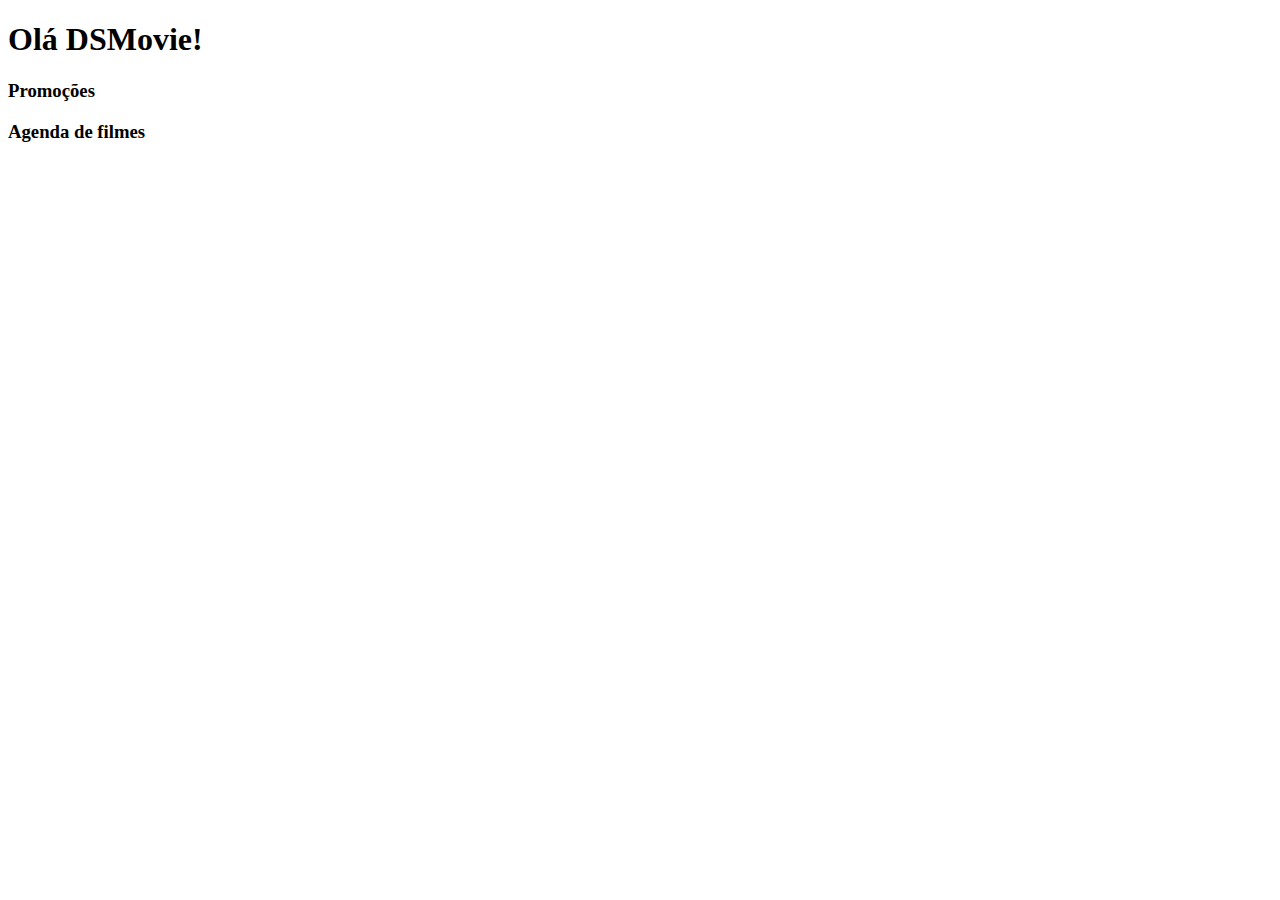
==== index.html @ 3fe5f6c0 "Bootstrap" ====
<!DOCTYPE html>
<html lang="pt-br">
<head>
    <meta charset="UTF-8">
    <meta http-equiv="X-UA-Compatible" content="IE=edge">
    <meta name="viewport" content="width=device-width, initial-scale=1.0">
    <title>DSMovie</title>

    <link href="https://cdn.jsdelivr.net/npm/bootstrap@5.1.3/dist/css/bootstrap.min.css" rel="stylesheet" integrity="sha384-1BmE4kWBq78iYhFldvKuhfTAU6auU8tT94WrHftjDbrCEXSU1oBoqyl2QvZ6jIW3" crossorigin="anonymous">
    

</head>
<body>
    <h1>Olá DSMovie!</h1>
    <h3>Promoções</h3>
    <h3>Agenda de filmes</h3>
</body>
</html>
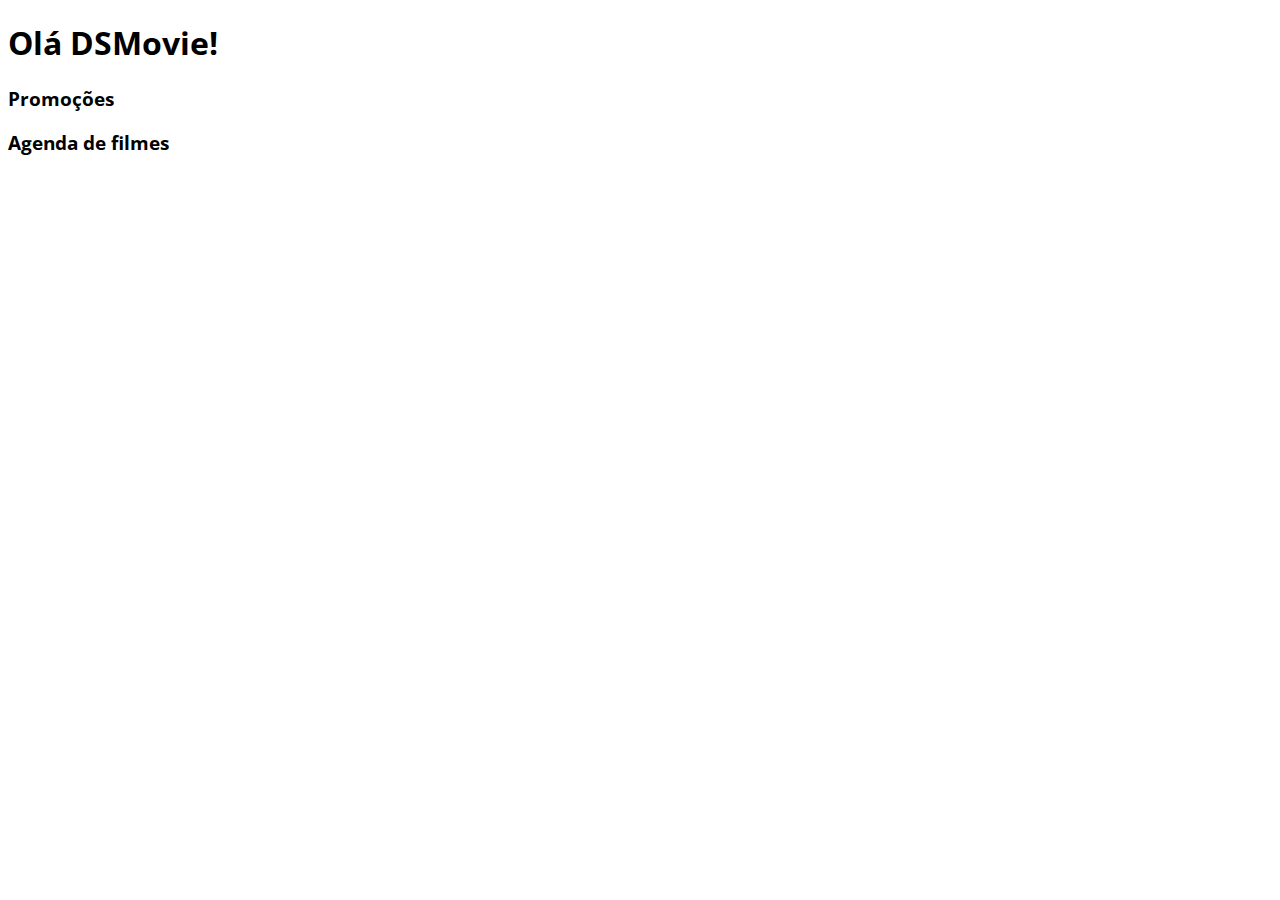
==== commit 9fa005e3: "Google Fonts" ====
--- a/index.html
+++ b/index.html
@@ -8,6 +8,7 @@
 
     <link href="https://cdn.jsdelivr.net/npm/bootstrap@5.1.3/dist/css/bootstrap.min.css" rel="stylesheet" integrity="sha384-1BmE4kWBq78iYhFldvKuhfTAU6auU8tT94WrHftjDbrCEXSU1oBoqyl2QvZ6jIW3" crossorigin="anonymous">
     
+    <link rel="stylesheet" href="css/styles.css">
 
 </head>
 <body>
--- a/css/styles.css
+++ b/css/styles.css
@@ -0,0 +1,5 @@
+@import url('https://fonts.googleapis.com/css2?family=Open+Sans:wght@300;400;700&display=swap');
+
+*{
+    font-family: 'Open Sans', sans-serif;
+}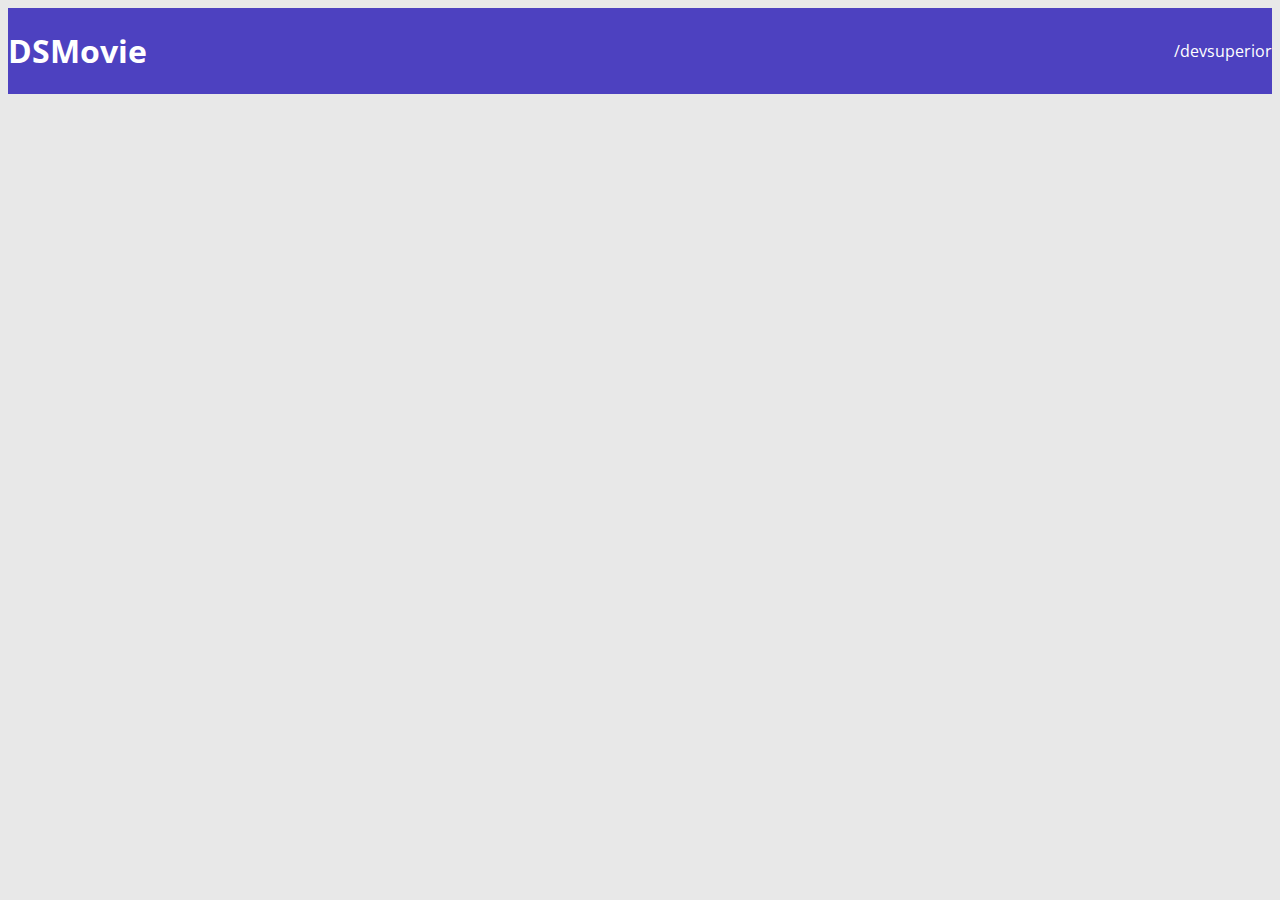
==== commit 01ce24dc: "Barra superior PARTE 1" ====
--- a/index.html
+++ b/index.html
@@ -12,8 +12,13 @@
 
 </head>
 <body>
-    <h1>Olá DSMovie!</h1>
-    <h3>Promoções</h3>
-    <h3>Agenda de filmes</h3>
+    <header>
+        <nav class="container">
+            <h1>DSMovie</h1>
+            <a href="https://github.com/devsuperior">/devsuperior</a>
+        </nav>
+    </header>
+
+
 </body>
 </html>--- a/css/styles.css
+++ b/css/styles.css
@@ -1,5 +1,27 @@
 @import url('https://fonts.googleapis.com/css2?family=Open+Sans:wght@300;400;700&display=swap');
 
 *{
+    box-sizing: border-box;
     font-family: 'Open Sans', sans-serif;
+}
+
+html, body {
+    background-color: #e8e8e8;
+}
+
+header {
+    background-color: #4d41c0;
+    color: #fff;
+}
+
+a, a:hover {
+    text-decoration: none;
+    color: unset;
+}
+
+nav {
+    display: flex;
+    align-items: center;
+    justify-content: space-between;
+
 }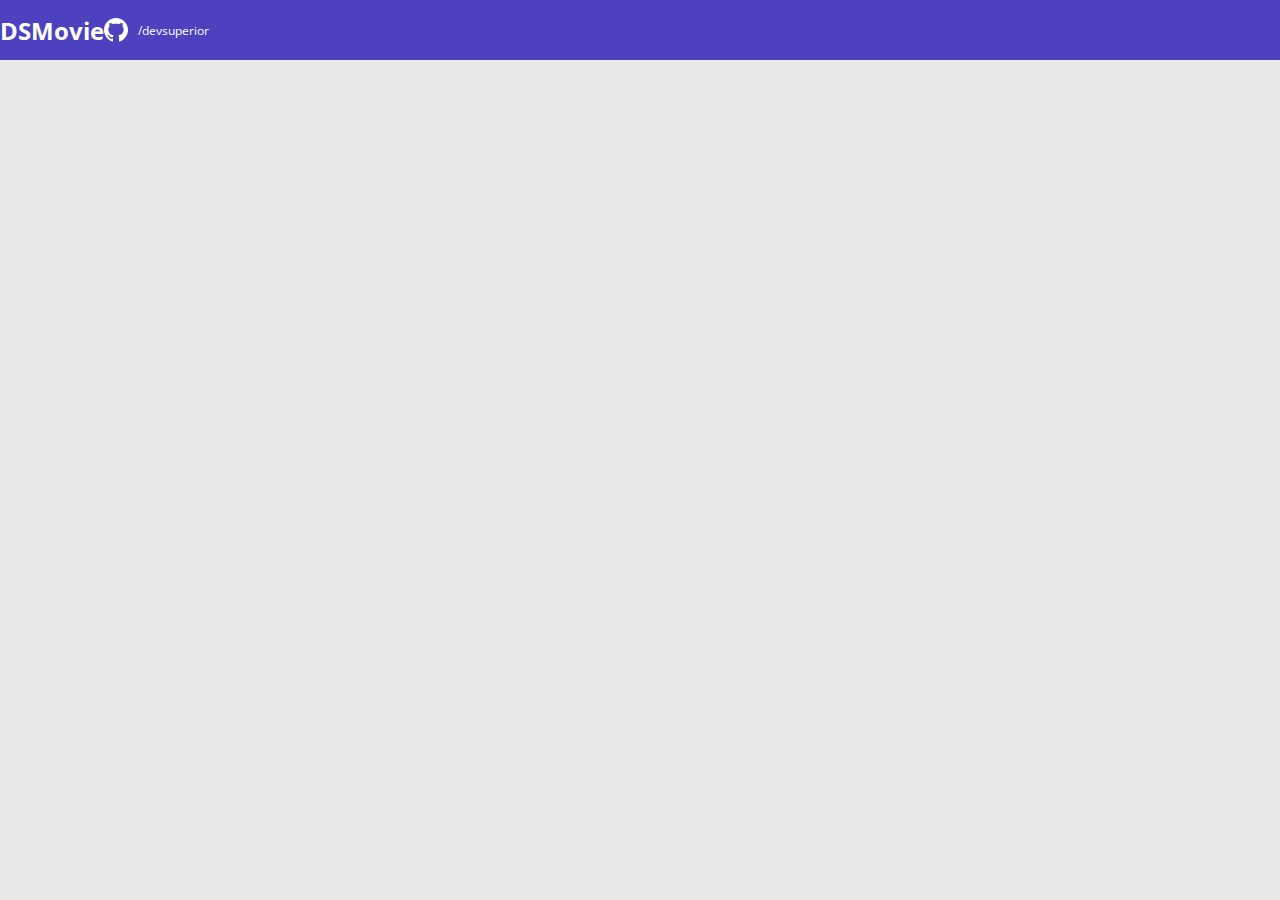
==== commit 09162861: "Barra superior PARTE 2" ====
--- a/index.html
+++ b/index.html
@@ -1,24 +1,32 @@
 <!DOCTYPE html>
 <html lang="pt-br">
+
 <head>
     <meta charset="UTF-8">
     <meta http-equiv="X-UA-Compatible" content="IE=edge">
     <meta name="viewport" content="width=device-width, initial-scale=1.0">
     <title>DSMovie</title>
 
-    <link href="https://cdn.jsdelivr.net/npm/bootstrap@5.1.3/dist/css/bootstrap.min.css" rel="stylesheet" integrity="sha384-1BmE4kWBq78iYhFldvKuhfTAU6auU8tT94WrHftjDbrCEXSU1oBoqyl2QvZ6jIW3" crossorigin="anonymous">
-    
+    <link href="https://cdn.jsdelivr.net/npm/bootstrap@5.1.3/dist/css/bootstrap.min.css" rel="stylesheet"
+        integrity="sha384-1BmE4kWBq78iYhFldvKuhfTAU6auU8tT94WrHftjDbrCEXSU1oBoqyl2QvZ6jIW3" crossorigin="anonymous">
+
     <link rel="stylesheet" href="css/styles.css">
 
 </head>
+
 <body>
     <header>
         <nav class="container">
             <h1>DSMovie</h1>
-            <a href="https://github.com/devsuperior">/devsuperior</a>
+            <div class="dsmovie-contact-container" >
+                <img src="img/github.svg" alt="Github">
+                <a href="https://github.com/devsuperior">/devsuperior</a>
+            </div>
+
         </nav>
     </header>
 
 
 </body>
+
 </html>--- a/css/styles.css
+++ b/css/styles.css
@@ -1,17 +1,48 @@
 @import url('https://fonts.googleapis.com/css2?family=Open+Sans:wght@300;400;700&display=swap');
 
+:root {
+    --bg-gray: #e8e8e8;
+    --color-primary: #4d41c0;
+    --white: #fff;
+}
+
 *{
+    margin: 0;
     box-sizing: border-box;
     font-family: 'Open Sans', sans-serif;
 }
 
+h1, h2, h3, h4, h5, h6 {
+    margin: 0;
+}
+
 html, body {
-    background-color: #e8e8e8;
+    background-color: var(--bg-gray);
 }
 
 header {
-    background-color: #4d41c0;
-    color: #fff;
+    background-color: var(--color-primary);
+    color: var(--white);
+    height: 60px;
+    display: flex;
+    align-items: center;
+}
+
+nav {
+    display: flex;
+    align-items: center;
+    justify-content: space-between;
+
+}
+
+nav h1 {
+    font-size: 24px;
+    font-weight: 700;
+}
+
+nav a {
+    font-size: 12px;
+    font-weight: 400;
 }
 
 a, a:hover {
@@ -19,9 +50,11 @@
     color: unset;
 }
 
-nav {
+.dsmovie-contact-container {
     display: flex;
     align-items: center;
-    justify-content: space-between;
+}
 
+.dsmovie-contact-container img {
+    margin-right: 10px;
 }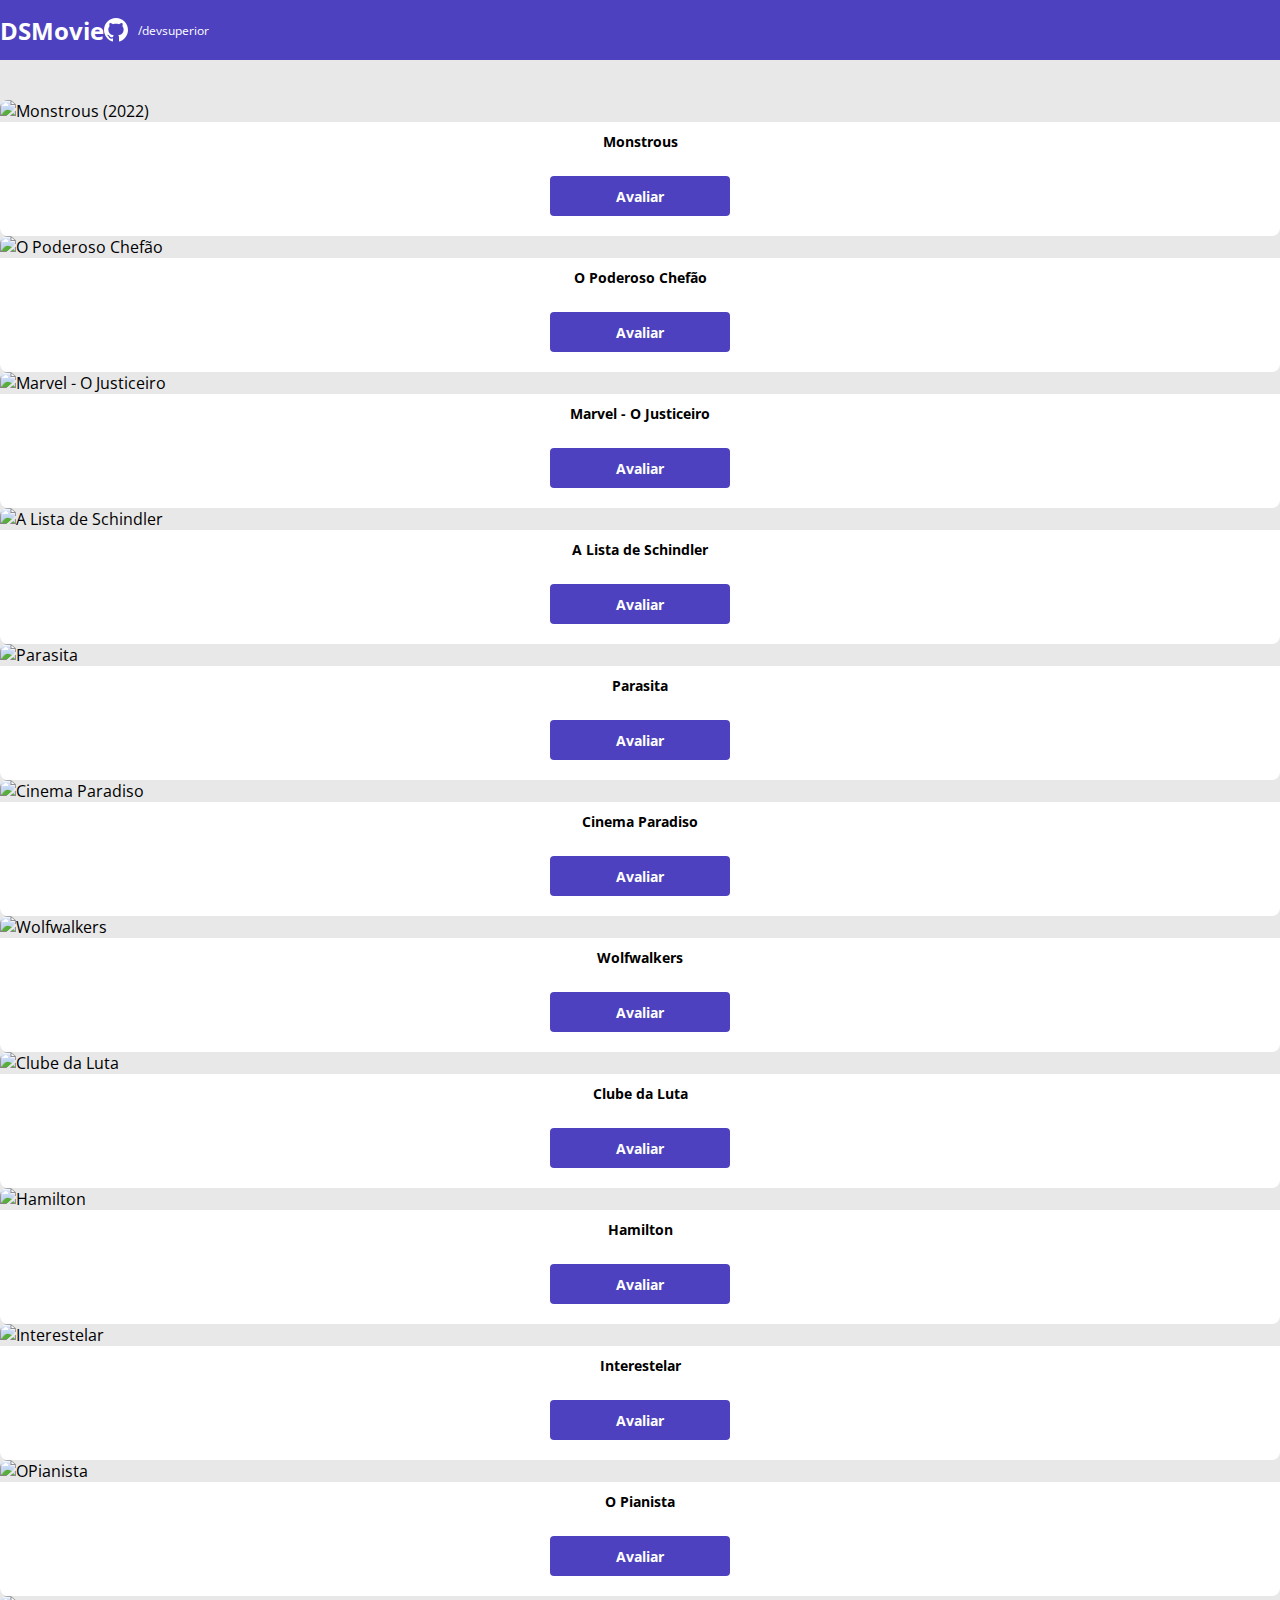
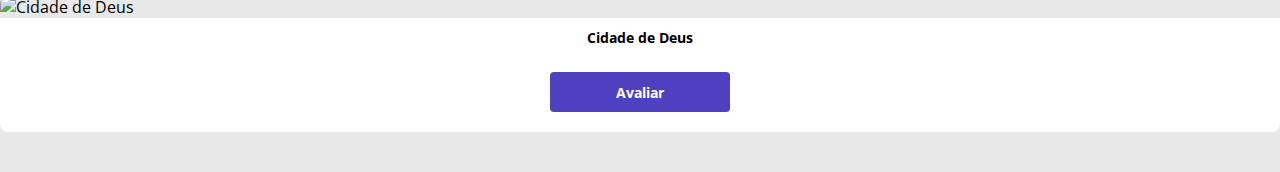
==== commit 94e496f6: "Listagem de cards" ====
--- a/index.html
+++ b/index.html
@@ -26,6 +26,128 @@
         </nav>
     </header>
 
+    <main>
+        <section id="dsmovie-card-list" class="container">
+
+            
+                <div class="row">
+                  <div class="col-sm-6 col-lg-4 col-xl-3 mb-3 ">
+                    <div class="dsmovie-card">
+                        <img src="https://www.themoviedb.org/t/p/w533_and_h300_bestv2/v3B1kiCNun7JLHDsMpdWf62vQFI.jpg" alt="Monstrous (2022)">
+                        <div class="dsmovie-card-description">
+                            <h3>Monstrous</h3>
+                            <a class="dsmovie-btn" href="form.html">Avaliar</a>
+                        </div>
+                    </div>
+                  </div>
+                  <div class="col-sm-6 col-lg-4 col-xl-3 mb-3 ">
+                    <div class="dsmovie-card">
+                        <img src="https://www.themoviedb.org/t/p/w533_and_h300_bestv2/AbgEQO2mneCSOc8CSnOMa8pBS8I.jpg" alt="O Poderoso Chefão">
+                        <div class="dsmovie-card-description">
+                            <h3>O Poderoso Chefão</h3>
+                            <a class="dsmovie-btn" href="form.html">Avaliar</a>
+                        </div>
+                    </div>
+                  </div>
+                  <div class="col-sm-6 col-lg-4 col-xl-3 mb-3 ">
+                    <div class="dsmovie-card">
+                        <img src="https://www.themoviedb.org/t/p/w250_and_h141_face/gLACGQiS8kRP2hDnzdmIYo2uRRc.jpg" alt="Marvel - O Justiceiro">
+                        <div class="dsmovie-card-description">
+                            <h3>Marvel - O Justiceiro</h3>
+                            <a class="dsmovie-btn" href="form.html">Avaliar</a>
+                        </div>
+                    </div>
+                  </div>
+                  <div class="col-sm-6 col-lg-4 col-xl-3 mb-3 ">
+                    <div class="dsmovie-card">
+                        <img src="https://www.themoviedb.org/t/p/w533_and_h300_bestv2/loRmRzQXZeqG78TqZuyvSlEQfZb.jpg" alt="A Lista de Schindler">
+                        <div class="dsmovie-card-description">
+                            <h3>A Lista de Schindler</h3>
+                            <a class="dsmovie-btn" href="form.html">Avaliar</a>
+                        </div>
+                    </div>
+                  </div>
+                  <div class="col-sm-6 col-lg-4 col-xl-3 mb-3 ">
+                    <div class="dsmovie-card">
+                        <img src="https://www.themoviedb.org/t/p/w533_and_h300_bestv2/TU9NIjwzjoKPwQHoHshkFcQUCG.jpg" alt="Parasita">
+                        <div class="dsmovie-card-description">
+                            <h3>Parasita</h3>
+                            <a class="dsmovie-btn" href="form.html">Avaliar</a>
+                        </div>
+                    </div>
+                  </div>
+                  <div class="col-sm-6 col-lg-4 col-xl-3 mb-3 ">
+                    <div class="dsmovie-card">
+                        <img src="https://www.themoviedb.org/t/p/w533_and_h300_bestv2/zoVeIgKzGJzpdG6Gwnr7iOYfIMU.jpg" alt="Cinema Paradiso">
+                        <div class="dsmovie-card-description">
+                            <h3>Cinema Paradiso</h3>
+                            <a class="dsmovie-btn" href="form.html">Avaliar</a>
+                        </div>
+                    </div>
+                  </div>
+                  <div class="col-sm-6 col-lg-4 col-xl-3 mb-3 ">
+                    <div class="dsmovie-card">
+                        <img src="https://www.themoviedb.org/t/p/w533_and_h300_bestv2/yHtB4KHNigx3ZoxDvQbW2SOXGfq.jpg" alt="Wolfwalkers">
+                        <div class="dsmovie-card-description">
+                            <h3>Wolfwalkers</h3>
+                            <a class="dsmovie-btn" href="form.html">Avaliar</a>
+                        </div>
+                    </div>
+                  </div>
+                  <div class="col-sm-6 col-lg-4 col-xl-3 mb-3 ">
+                    <div class="dsmovie-card">
+                        <img src="https://www.themoviedb.org/t/p/w533_and_h300_bestv2/rr7E0NoGKxvbkb89eR1GwfoYjpA.jpg" alt="Clube da Luta">
+                        <div class="dsmovie-card-description">
+                            <h3>Clube da Luta</h3>
+                            <a class="dsmovie-btn" href="form.html">Avaliar</a>
+                        </div>
+                    </div>
+                  </div>
+                  <div class="col-sm-6 col-lg-4 col-xl-3 mb-3 ">
+                    <div class="dsmovie-card">
+                        <img src="https://www.themoviedb.org/t/p/w533_and_h300_bestv2/uWVkEo9PWHu9algZsiLPi6sRU64.jpg" alt="Hamilton">
+                        <div class="dsmovie-card-description">
+                            <h3>Hamilton</h3>
+                            <a class="dsmovie-btn" href="form.html">Avaliar</a>
+                        </div>
+                    </div>
+                  </div>
+                  <div class="col-sm-6 col-lg-4 col-xl-3 mb-3 ">
+                    <div class="dsmovie-card">
+                        <img src="https://www.themoviedb.org/t/p/w533_and_h300_bestv2/pbrkL804c8yAv3zBZR4QPEafpAR.jpg" alt="Interestelar">
+                        <div class="dsmovie-card-description">
+                            <h3>Interestelar</h3>
+                            <a class="dsmovie-btn" href="form.html">Avaliar</a>
+                        </div>
+                    </div>
+                  </div>
+                  <div class="col-sm-6 col-lg-4 col-xl-3 mb-3 ">
+                    <div class="dsmovie-card">
+                        <img src="https://www.themoviedb.org/t/p/w533_and_h300_bestv2/dVr11o9or7AS8AMPfwjSpEU83iU.jpg" alt="OPianista">
+                        <div class="dsmovie-card-description">
+                            <h3>O Pianista</h3>
+                            <a class="dsmovie-btn" href="form.html">Avaliar</a>
+                        </div>
+                    </div>
+                  </div>
+                  <div class="col-sm-6 col-lg-4 col-xl-3 mb-3 ">
+                    <div class="dsmovie-card">
+                        <img src="https://www.themoviedb.org/t/p/w533_and_h300_bestv2/AsoxSg4gkTFUpVUs4joxTxkUNKL.jpg" alt="Cidade de Deus">
+                        <div class="dsmovie-card-description">
+                            <h3>Cidade de Deus</h3>
+                            <a class="dsmovie-btn" href="form.html">Avaliar</a>
+                        </div>
+                    </div>
+                  </div>
+                
+                </div>
+             
+
+
+            
+        </section>
+    </main>
+
 
 </body>
 
--- a/css/styles.css
+++ b/css/styles.css
@@ -2,6 +2,7 @@
 
 :root {
     --bg-gray: #e8e8e8;
+    --text-gray: #4a4a4a;
     --color-primary: #4d41c0;
     --white: #fff;
 }
@@ -57,4 +58,44 @@
 
 .dsmovie-contact-container img {
     margin-right: 10px;
-}+}
+
+#dsmovie-card-list {
+    padding: 40px 0;
+}
+
+.dsmovie-card {
+    width: 100%;
+}
+
+.dsmovie-card img {
+    width: 100%;
+    border-radius: 8px 8px 0 0;
+}
+
+.dsmovie-card-description{
+    background-color: var(--white);
+    padding: 10px 0 20px 0;
+    display: flex;
+    flex-direction: column;
+    align-items: center;
+    border-radius: 0 0 8px 8px;
+}
+
+.dsmovie-card-description h3{
+    margin-bottom: 25px;
+    font-size: 14px;
+    font-weight: 700;
+}
+.dsmovie-btn, .dsmovie-btn:hover{
+    width: 180px;
+    height: 40px;
+    background-color: var(--color-primary);
+    color: var(--white);
+    font-size: 14px;
+    font-weight: 700;
+    display: flex;
+    align-items: center;
+    justify-content: center;
+    border-radius: 4px;
+}
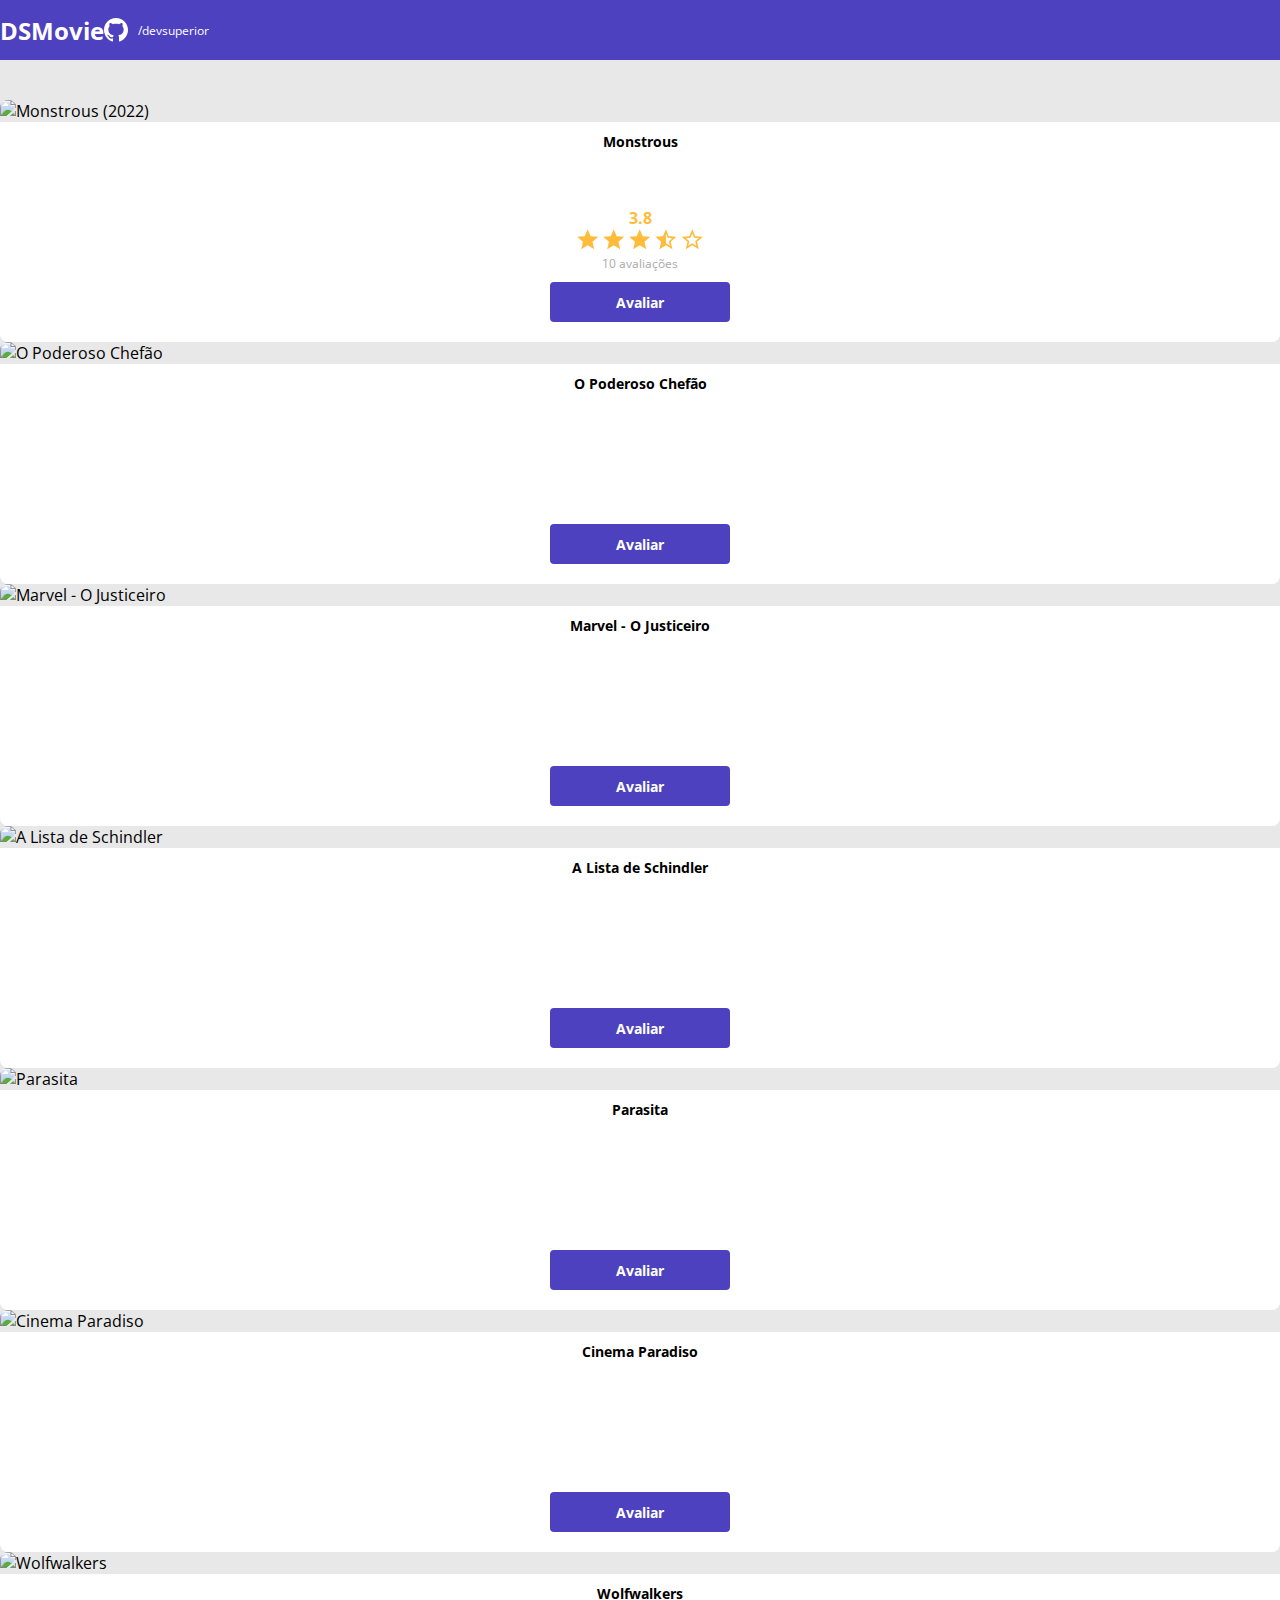
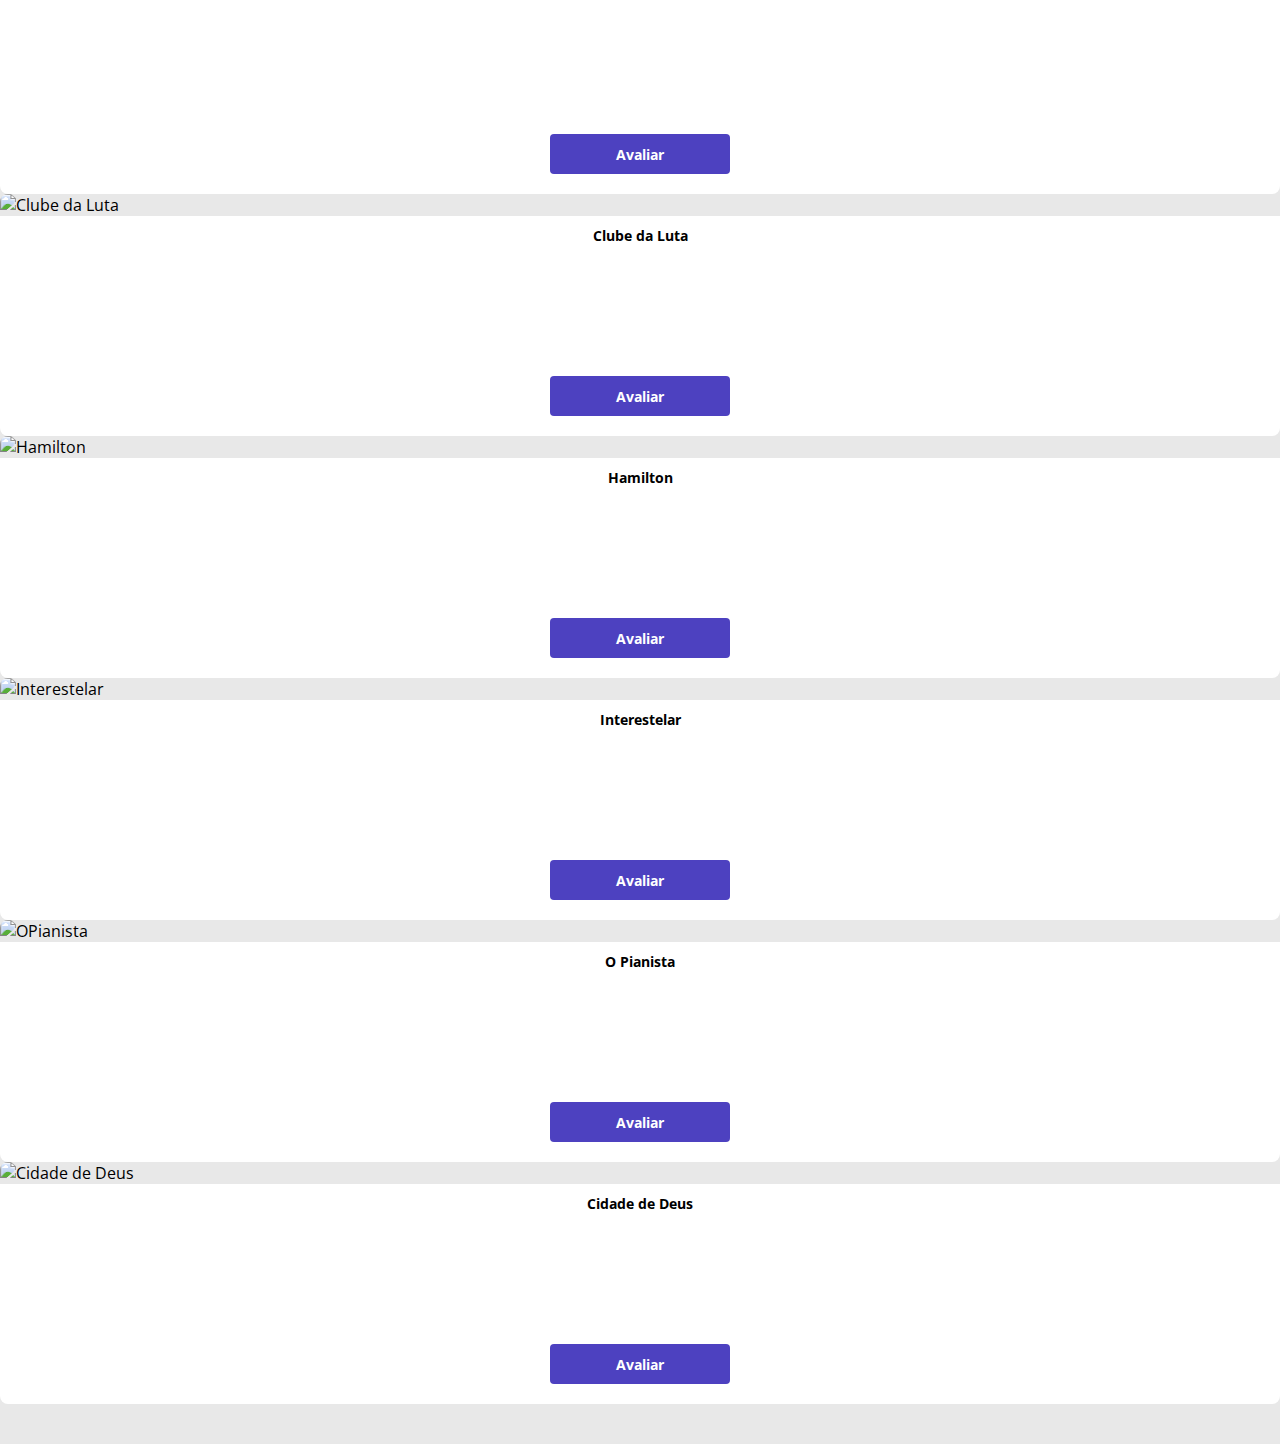
==== commit eeeb59ea: "Avaliação com estrelas" ====
--- a/index.html
+++ b/index.html
@@ -36,7 +36,19 @@
                         <img src="https://www.themoviedb.org/t/p/w533_and_h300_bestv2/v3B1kiCNun7JLHDsMpdWf62vQFI.jpg" alt="Monstrous (2022)">
                         <div class="dsmovie-card-description">
                             <h3>Monstrous</h3>
-                            <a class="dsmovie-btn" href="form.html">Avaliar</a>
+                            <div class="dsmovie-card-description-bottom">
+                                <h4>3.8</h4>
+                                <div>
+                                    <img src="img/star-full.svg" alt="Star">
+                                    <img src="img/star-full.svg" alt="Star">
+                                    <img src="img/star-full.svg" alt="Star">
+                                    <img src="img/star-half.svg" alt="Star">
+                                    <img src="img/star-empty.svg" alt="Star">
+                                </div>
+                                <p>10 avaliações</p>
+                                <a class="dsmovie-btn" href="form.html">Avaliar</a>
+                            </div>
+                            <!---->
                         </div>
                     </div>
                   </div>
--- a/css/styles.css
+++ b/css/styles.css
@@ -5,6 +5,8 @@
     --text-gray: #4a4a4a;
     --color-primary: #4d41c0;
     --white: #fff;
+    --text-light-gray: #aaa;
+    --star-yellow: #FFBB3A;
 }
 
 *{
@@ -75,11 +77,13 @@
 
 .dsmovie-card-description{
     background-color: var(--white);
-    padding: 10px 0 20px 0;
+    padding: 10px 20px 20px 20px;
     display: flex;
     flex-direction: column;
     align-items: center;
+    justify-content: space-between;
     border-radius: 0 0 8px 8px;
+    height: 220px;
 }
 
 .dsmovie-card-description h3{
@@ -87,6 +91,30 @@
     font-size: 14px;
     font-weight: 700;
 }
+
+.dsmovie-card-description-bottom{
+    display: flex;
+    flex-direction: column;
+    align-items: center;
+}
+
+.dsmovie-card-description-bottom h4{
+    font-size: 16px;
+    font-weight: 700;
+    color: var(--star-yellow);
+}
+
+.dsmovie-card-description-bottom img{
+    width: 22px;
+}
+
+.dsmovie-card-description-bottom p{
+    font-size: 12px;
+    font-weight: 400;
+    color: var(--text-light-gray);
+    margin-bottom: 10px;
+}
+
 .dsmovie-btn, .dsmovie-btn:hover{
     width: 180px;
     height: 40px;
@@ -98,4 +126,46 @@
     align-items: center;
     justify-content: center;
     border-radius: 4px;
+    border: 0;
 }
+
+.dsmovie-form-container{
+    padding: 40px 0;
+    max-width: 480px;
+}
+
+.dsmovie-form-description{
+    background-color: var(--white);
+    padding: 20px;
+    display: flex;
+    flex-direction: column;
+    align-items: center;
+    border-radius: 0 0 8px 8px;
+}
+
+.dsmovie-form{
+    width: 100%;
+}
+
+.dsmovie-form-description h3{
+    font-size: 13px;
+    font-weight: 700;
+    margin-bottom: 20px;
+}
+
+.dsmovie-form-group{
+    margin-bottom: 20px;
+} 
+
+.dsmovie-form-group label{
+   font-size: 12px;
+   color: var(--text-light-gray); 
+}
+
+.dsmovie-form-btn-container{
+    height: 100px;
+    display: flex;
+    flex-direction: column;
+    align-items: center;
+    justify-content: space-between;
+}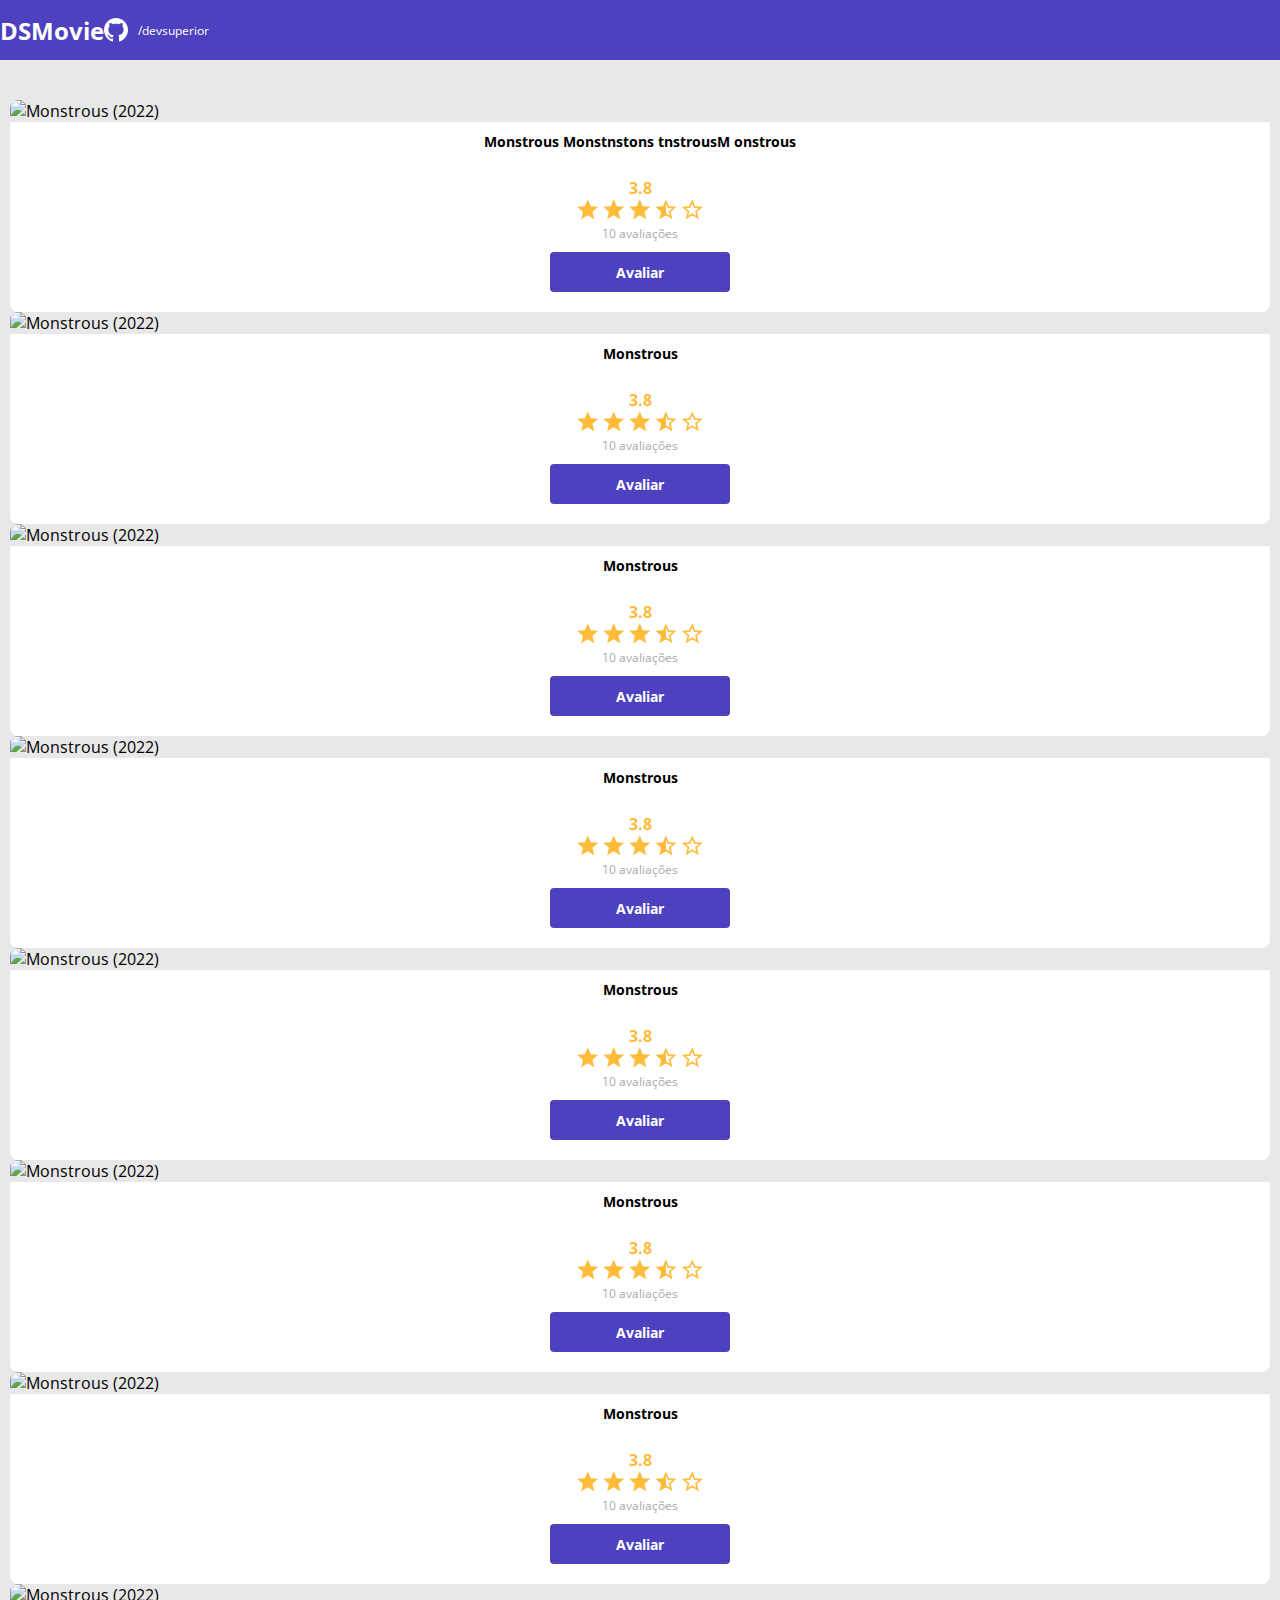
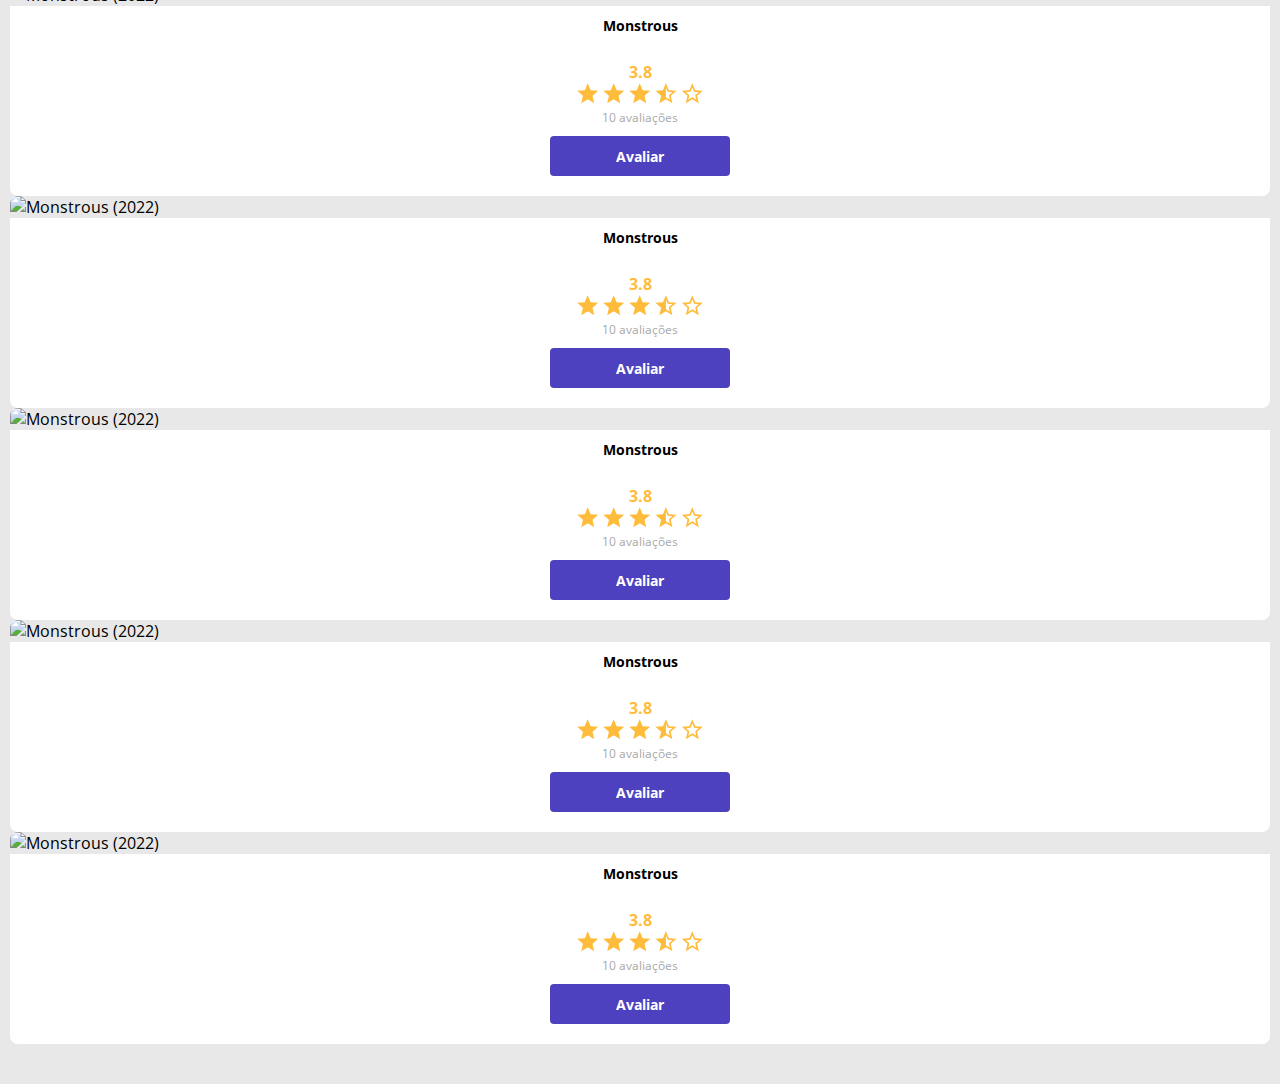
==== commit 67cbd6f1: "Polimento da listagem" ====
--- a/index.html
+++ b/index.html
@@ -29,134 +29,263 @@
     <main>
         <section id="dsmovie-card-list" class="container">
 
-            
-                <div class="row">
-                  <div class="col-sm-6 col-lg-4 col-xl-3 mb-3 ">
-                    <div class="dsmovie-card">
-                        <img src="https://www.themoviedb.org/t/p/w533_and_h300_bestv2/v3B1kiCNun7JLHDsMpdWf62vQFI.jpg" alt="Monstrous (2022)">
-                        <div class="dsmovie-card-description">
-                            <h3>Monstrous</h3>
-                            <div class="dsmovie-card-description-bottom">
-                                <h4>3.8</h4>
-                                <div>
-                                    <img src="img/star-full.svg" alt="Star">
-                                    <img src="img/star-full.svg" alt="Star">
-                                    <img src="img/star-full.svg" alt="Star">
-                                    <img src="img/star-half.svg" alt="Star">
-                                    <img src="img/star-empty.svg" alt="Star">
-                                </div>
-                                <p>10 avaliações</p>
-                                <a class="dsmovie-btn" href="form.html">Avaliar</a>
-                            </div>
-                            <!---->
-                        </div>
-                    </div>
-                  </div>
-                  <div class="col-sm-6 col-lg-4 col-xl-3 mb-3 ">
-                    <div class="dsmovie-card">
-                        <img src="https://www.themoviedb.org/t/p/w533_and_h300_bestv2/AbgEQO2mneCSOc8CSnOMa8pBS8I.jpg" alt="O Poderoso Chefão">
-                        <div class="dsmovie-card-description">
-                            <h3>O Poderoso Chefão</h3>
-                            <a class="dsmovie-btn" href="form.html">Avaliar</a>
-                        </div>
-                    </div>
-                  </div>
-                  <div class="col-sm-6 col-lg-4 col-xl-3 mb-3 ">
-                    <div class="dsmovie-card">
-                        <img src="https://www.themoviedb.org/t/p/w250_and_h141_face/gLACGQiS8kRP2hDnzdmIYo2uRRc.jpg" alt="Marvel - O Justiceiro">
-                        <div class="dsmovie-card-description">
-                            <h3>Marvel - O Justiceiro</h3>
-                            <a class="dsmovie-btn" href="form.html">Avaliar</a>
-                        </div>
-                    </div>
-                  </div>
-                  <div class="col-sm-6 col-lg-4 col-xl-3 mb-3 ">
-                    <div class="dsmovie-card">
-                        <img src="https://www.themoviedb.org/t/p/w533_and_h300_bestv2/loRmRzQXZeqG78TqZuyvSlEQfZb.jpg" alt="A Lista de Schindler">
-                        <div class="dsmovie-card-description">
-                            <h3>A Lista de Schindler</h3>
-                            <a class="dsmovie-btn" href="form.html">Avaliar</a>
-                        </div>
-                    </div>
-                  </div>
-                  <div class="col-sm-6 col-lg-4 col-xl-3 mb-3 ">
-                    <div class="dsmovie-card">
-                        <img src="https://www.themoviedb.org/t/p/w533_and_h300_bestv2/TU9NIjwzjoKPwQHoHshkFcQUCG.jpg" alt="Parasita">
-                        <div class="dsmovie-card-description">
-                            <h3>Parasita</h3>
-                            <a class="dsmovie-btn" href="form.html">Avaliar</a>
-                        </div>
-                    </div>
-                  </div>
-                  <div class="col-sm-6 col-lg-4 col-xl-3 mb-3 ">
-                    <div class="dsmovie-card">
-                        <img src="https://www.themoviedb.org/t/p/w533_and_h300_bestv2/zoVeIgKzGJzpdG6Gwnr7iOYfIMU.jpg" alt="Cinema Paradiso">
-                        <div class="dsmovie-card-description">
-                            <h3>Cinema Paradiso</h3>
-                            <a class="dsmovie-btn" href="form.html">Avaliar</a>
-                        </div>
-                    </div>
-                  </div>
-                  <div class="col-sm-6 col-lg-4 col-xl-3 mb-3 ">
-                    <div class="dsmovie-card">
-                        <img src="https://www.themoviedb.org/t/p/w533_and_h300_bestv2/yHtB4KHNigx3ZoxDvQbW2SOXGfq.jpg" alt="Wolfwalkers">
-                        <div class="dsmovie-card-description">
-                            <h3>Wolfwalkers</h3>
-                            <a class="dsmovie-btn" href="form.html">Avaliar</a>
-                        </div>
-                    </div>
-                  </div>
-                  <div class="col-sm-6 col-lg-4 col-xl-3 mb-3 ">
-                    <div class="dsmovie-card">
-                        <img src="https://www.themoviedb.org/t/p/w533_and_h300_bestv2/rr7E0NoGKxvbkb89eR1GwfoYjpA.jpg" alt="Clube da Luta">
-                        <div class="dsmovie-card-description">
-                            <h3>Clube da Luta</h3>
-                            <a class="dsmovie-btn" href="form.html">Avaliar</a>
-                        </div>
-                    </div>
-                  </div>
-                  <div class="col-sm-6 col-lg-4 col-xl-3 mb-3 ">
-                    <div class="dsmovie-card">
-                        <img src="https://www.themoviedb.org/t/p/w533_and_h300_bestv2/uWVkEo9PWHu9algZsiLPi6sRU64.jpg" alt="Hamilton">
-                        <div class="dsmovie-card-description">
-                            <h3>Hamilton</h3>
-                            <a class="dsmovie-btn" href="form.html">Avaliar</a>
-                        </div>
-                    </div>
-                  </div>
-                  <div class="col-sm-6 col-lg-4 col-xl-3 mb-3 ">
-                    <div class="dsmovie-card">
-                        <img src="https://www.themoviedb.org/t/p/w533_and_h300_bestv2/pbrkL804c8yAv3zBZR4QPEafpAR.jpg" alt="Interestelar">
-                        <div class="dsmovie-card-description">
-                            <h3>Interestelar</h3>
-                            <a class="dsmovie-btn" href="form.html">Avaliar</a>
-                        </div>
-                    </div>
-                  </div>
-                  <div class="col-sm-6 col-lg-4 col-xl-3 mb-3 ">
-                    <div class="dsmovie-card">
-                        <img src="https://www.themoviedb.org/t/p/w533_and_h300_bestv2/dVr11o9or7AS8AMPfwjSpEU83iU.jpg" alt="OPianista">
-                        <div class="dsmovie-card-description">
-                            <h3>O Pianista</h3>
-                            <a class="dsmovie-btn" href="form.html">Avaliar</a>
-                        </div>
-                    </div>
-                  </div>
-                  <div class="col-sm-6 col-lg-4 col-xl-3 mb-3 ">
-                    <div class="dsmovie-card">
-                        <img src="https://www.themoviedb.org/t/p/w533_and_h300_bestv2/AsoxSg4gkTFUpVUs4joxTxkUNKL.jpg" alt="Cidade de Deus">
-                        <div class="dsmovie-card-description">
-                            <h3>Cidade de Deus</h3>
-                            <a class="dsmovie-btn" href="form.html">Avaliar</a>
-                        </div>
-                    </div>
-                  </div>
-                
-                </div>
-             
-
-
-            
+            <div class="row">
+
+                <div class="col-sm-6 col-lg-4 col-xl-3 mb-3 ">
+                    <div class="dsmovie-card">
+                        <img src="https://www.themoviedb.org/t/p/w533_and_h300_bestv2/v3B1kiCNun7JLHDsMpdWf62vQFI.jpg" alt="Monstrous (2022)">
+                        <div class="dsmovie-card-description">
+                            <h3>Monstrous Monstnstons  tnstrousM onstrous</h3>
+                            <div class="dsmovie-card-description-bottom">
+                                <h4>3.8</h4>
+                                <div>
+                                    <img src="img/star-full.svg" alt="Star">
+                                    <img src="img/star-full.svg" alt="Star">
+                                    <img src="img/star-full.svg" alt="Star">
+                                    <img src="img/star-half.svg" alt="Star">
+                                    <img src="img/star-empty.svg" alt="Star">
+                                </div>
+                                <p>10 avaliações</p>
+                                <a class="dsmovie-btn" href="form.html">Avaliar</a>
+                            </div>
+                        </div>
+                    </div>
+                </div><!-- fim card -->
+
+                <div class="col-sm-6 col-lg-4 col-xl-3 mb-3 ">
+                    <div class="dsmovie-card">
+                        <img src="https://www.themoviedb.org/t/p/w533_and_h300_bestv2/v3B1kiCNun7JLHDsMpdWf62vQFI.jpg" alt="Monstrous (2022)">
+                        <div class="dsmovie-card-description">
+                            <h3>Monstrous</h3>
+                            <div class="dsmovie-card-description-bottom">
+                                <h4>3.8</h4>
+                                <div>
+                                    <img src="img/star-full.svg" alt="Star">
+                                    <img src="img/star-full.svg" alt="Star">
+                                    <img src="img/star-full.svg" alt="Star">
+                                    <img src="img/star-half.svg" alt="Star">
+                                    <img src="img/star-empty.svg" alt="Star">
+                                </div>
+                                <p>10 avaliações</p>
+                                <a class="dsmovie-btn" href="form.html">Avaliar</a>
+                            </div>
+                        </div>
+                    </div>
+                </div><!-- fim card -->
+                
+                <div class="col-sm-6 col-lg-4 col-xl-3 mb-3 ">
+                    <div class="dsmovie-card">
+                        <img src="https://www.themoviedb.org/t/p/w533_and_h300_bestv2/v3B1kiCNun7JLHDsMpdWf62vQFI.jpg" alt="Monstrous (2022)">
+                        <div class="dsmovie-card-description">
+                            <h3>Monstrous</h3>
+                            <div class="dsmovie-card-description-bottom">
+                                <h4>3.8</h4>
+                                <div>
+                                    <img src="img/star-full.svg" alt="Star">
+                                    <img src="img/star-full.svg" alt="Star">
+                                    <img src="img/star-full.svg" alt="Star">
+                                    <img src="img/star-half.svg" alt="Star">
+                                    <img src="img/star-empty.svg" alt="Star">
+                                </div>
+                                <p>10 avaliações</p>
+                                <a class="dsmovie-btn" href="form.html">Avaliar</a>
+                            </div>
+                        </div>
+                    </div>
+                </div><!-- fim card -->
+                
+                <div class="col-sm-6 col-lg-4 col-xl-3 mb-3 ">
+                    <div class="dsmovie-card">
+                        <img src="https://www.themoviedb.org/t/p/w533_and_h300_bestv2/v3B1kiCNun7JLHDsMpdWf62vQFI.jpg" alt="Monstrous (2022)">
+                        <div class="dsmovie-card-description">
+                            <h3>Monstrous</h3>
+                            <div class="dsmovie-card-description-bottom">
+                                <h4>3.8</h4>
+                                <div>
+                                    <img src="img/star-full.svg" alt="Star">
+                                    <img src="img/star-full.svg" alt="Star">
+                                    <img src="img/star-full.svg" alt="Star">
+                                    <img src="img/star-half.svg" alt="Star">
+                                    <img src="img/star-empty.svg" alt="Star">
+                                </div>
+                                <p>10 avaliações</p>
+                                <a class="dsmovie-btn" href="form.html">Avaliar</a>
+                            </div>
+                        </div>
+                    </div>
+                </div><!-- fim card -->
+                
+                <div class="col-sm-6 col-lg-4 col-xl-3 mb-3 ">
+                    <div class="dsmovie-card">
+                        <img src="https://www.themoviedb.org/t/p/w533_and_h300_bestv2/v3B1kiCNun7JLHDsMpdWf62vQFI.jpg" alt="Monstrous (2022)">
+                        <div class="dsmovie-card-description">
+                            <h3>Monstrous</h3>
+                            <div class="dsmovie-card-description-bottom">
+                                <h4>3.8</h4>
+                                <div>
+                                    <img src="img/star-full.svg" alt="Star">
+                                    <img src="img/star-full.svg" alt="Star">
+                                    <img src="img/star-full.svg" alt="Star">
+                                    <img src="img/star-half.svg" alt="Star">
+                                    <img src="img/star-empty.svg" alt="Star">
+                                </div>
+                                <p>10 avaliações</p>
+                                <a class="dsmovie-btn" href="form.html">Avaliar</a>
+                            </div>
+                        </div>
+                    </div>
+                </div><!-- fim card -->
+                
+                <div class="col-sm-6 col-lg-4 col-xl-3 mb-3 ">
+                    <div class="dsmovie-card">
+                        <img src="https://www.themoviedb.org/t/p/w533_and_h300_bestv2/v3B1kiCNun7JLHDsMpdWf62vQFI.jpg" alt="Monstrous (2022)">
+                        <div class="dsmovie-card-description">
+                            <h3>Monstrous</h3>
+                            <div class="dsmovie-card-description-bottom">
+                                <h4>3.8</h4>
+                                <div>
+                                    <img src="img/star-full.svg" alt="Star">
+                                    <img src="img/star-full.svg" alt="Star">
+                                    <img src="img/star-full.svg" alt="Star">
+                                    <img src="img/star-half.svg" alt="Star">
+                                    <img src="img/star-empty.svg" alt="Star">
+                                </div>
+                                <p>10 avaliações</p>
+                                <a class="dsmovie-btn" href="form.html">Avaliar</a>
+                            </div>
+                        </div>
+                    </div>
+                </div><!-- fim card -->
+                
+                <div class="col-sm-6 col-lg-4 col-xl-3 mb-3 ">
+                    <div class="dsmovie-card">
+                        <img src="https://www.themoviedb.org/t/p/w533_and_h300_bestv2/v3B1kiCNun7JLHDsMpdWf62vQFI.jpg" alt="Monstrous (2022)">
+                        <div class="dsmovie-card-description">
+                            <h3>Monstrous</h3>
+                            <div class="dsmovie-card-description-bottom">
+                                <h4>3.8</h4>
+                                <div>
+                                    <img src="img/star-full.svg" alt="Star">
+                                    <img src="img/star-full.svg" alt="Star">
+                                    <img src="img/star-full.svg" alt="Star">
+                                    <img src="img/star-half.svg" alt="Star">
+                                    <img src="img/star-empty.svg" alt="Star">
+                                </div>
+                                <p>10 avaliações</p>
+                                <a class="dsmovie-btn" href="form.html">Avaliar</a>
+                            </div>
+                        </div>
+                    </div>
+                </div><!-- fim card -->
+                
+                <div class="col-sm-6 col-lg-4 col-xl-3 mb-3 ">
+                    <div class="dsmovie-card">
+                        <img src="https://www.themoviedb.org/t/p/w533_and_h300_bestv2/v3B1kiCNun7JLHDsMpdWf62vQFI.jpg" alt="Monstrous (2022)">
+                        <div class="dsmovie-card-description">
+                            <h3>Monstrous</h3>
+                            <div class="dsmovie-card-description-bottom">
+                                <h4>3.8</h4>
+                                <div>
+                                    <img src="img/star-full.svg" alt="Star">
+                                    <img src="img/star-full.svg" alt="Star">
+                                    <img src="img/star-full.svg" alt="Star">
+                                    <img src="img/star-half.svg" alt="Star">
+                                    <img src="img/star-empty.svg" alt="Star">
+                                </div>
+                                <p>10 avaliações</p>
+                                <a class="dsmovie-btn" href="form.html">Avaliar</a>
+                            </div>
+                        </div>
+                    </div>
+                </div><!-- fim card -->
+                
+                <div class="col-sm-6 col-lg-4 col-xl-3 mb-3 ">
+                    <div class="dsmovie-card">
+                        <img src="https://www.themoviedb.org/t/p/w533_and_h300_bestv2/v3B1kiCNun7JLHDsMpdWf62vQFI.jpg" alt="Monstrous (2022)">
+                        <div class="dsmovie-card-description">
+                            <h3>Monstrous</h3>
+                            <div class="dsmovie-card-description-bottom">
+                                <h4>3.8</h4>
+                                <div>
+                                    <img src="img/star-full.svg" alt="Star">
+                                    <img src="img/star-full.svg" alt="Star">
+                                    <img src="img/star-full.svg" alt="Star">
+                                    <img src="img/star-half.svg" alt="Star">
+                                    <img src="img/star-empty.svg" alt="Star">
+                                </div>
+                                <p>10 avaliações</p>
+                                <a class="dsmovie-btn" href="form.html">Avaliar</a>
+                            </div>
+                        </div>
+                    </div>
+                </div><!-- fim card -->
+                
+                <div class="col-sm-6 col-lg-4 col-xl-3 mb-3 ">
+                    <div class="dsmovie-card">
+                        <img src="https://www.themoviedb.org/t/p/w533_and_h300_bestv2/v3B1kiCNun7JLHDsMpdWf62vQFI.jpg" alt="Monstrous (2022)">
+                        <div class="dsmovie-card-description">
+                            <h3>Monstrous</h3>
+                            <div class="dsmovie-card-description-bottom">
+                                <h4>3.8</h4>
+                                <div>
+                                    <img src="img/star-full.svg" alt="Star">
+                                    <img src="img/star-full.svg" alt="Star">
+                                    <img src="img/star-full.svg" alt="Star">
+                                    <img src="img/star-half.svg" alt="Star">
+                                    <img src="img/star-empty.svg" alt="Star">
+                                </div>
+                                <p>10 avaliações</p>
+                                <a class="dsmovie-btn" href="form.html">Avaliar</a>
+                            </div>
+                        </div>
+                    </div>
+                </div><!-- fim card -->
+                
+                <div class="col-sm-6 col-lg-4 col-xl-3 mb-3 ">
+                    <div class="dsmovie-card">
+                        <img src="https://www.themoviedb.org/t/p/w533_and_h300_bestv2/v3B1kiCNun7JLHDsMpdWf62vQFI.jpg" alt="Monstrous (2022)">
+                        <div class="dsmovie-card-description">
+                            <h3>Monstrous</h3>
+                            <div class="dsmovie-card-description-bottom">
+                                <h4>3.8</h4>
+                                <div>
+                                    <img src="img/star-full.svg" alt="Star">
+                                    <img src="img/star-full.svg" alt="Star">
+                                    <img src="img/star-full.svg" alt="Star">
+                                    <img src="img/star-half.svg" alt="Star">
+                                    <img src="img/star-empty.svg" alt="Star">
+                                </div>
+                                <p>10 avaliações</p>
+                                <a class="dsmovie-btn" href="form.html">Avaliar</a>
+                            </div>
+                        </div>
+                    </div>
+                </div><!-- fim card -->
+                
+                <div class="col-sm-6 col-lg-4 col-xl-3 mb-3 ">
+                    <div class="dsmovie-card">
+                        <img src="https://www.themoviedb.org/t/p/w533_and_h300_bestv2/v3B1kiCNun7JLHDsMpdWf62vQFI.jpg" alt="Monstrous (2022)">
+                        <div class="dsmovie-card-description">
+                            <h3>Monstrous</h3>
+                            <div class="dsmovie-card-description-bottom">
+                                <h4>3.8</h4>
+                                <div>
+                                    <img src="img/star-full.svg" alt="Star">
+                                    <img src="img/star-full.svg" alt="Star">
+                                    <img src="img/star-full.svg" alt="Star">
+                                    <img src="img/star-half.svg" alt="Star">
+                                    <img src="img/star-empty.svg" alt="Star">
+                                </div>
+                                <p>10 avaliações</p>
+                                <a class="dsmovie-btn" href="form.html">Avaliar</a>
+                            </div>
+                        </div>
+                    </div>
+                </div><!-- fim card -->
+                
+ 
+            </div>
+                  
         </section>
     </main>
 
--- a/css/styles.css
+++ b/css/styles.css
@@ -63,7 +63,7 @@
 }
 
 #dsmovie-card-list {
-    padding: 40px 0;
+    padding: 40px 10px;
 }
 
 .dsmovie-card {
@@ -83,13 +83,14 @@
     align-items: center;
     justify-content: space-between;
     border-radius: 0 0 8px 8px;
-    height: 220px;
+    height: 190px;
 }
 
 .dsmovie-card-description h3{
-    margin-bottom: 25px;
     font-size: 14px;
     font-weight: 700;
+    margin-bottom: 10px;
+    text-align: center;
 }
 
 .dsmovie-card-description-bottom{
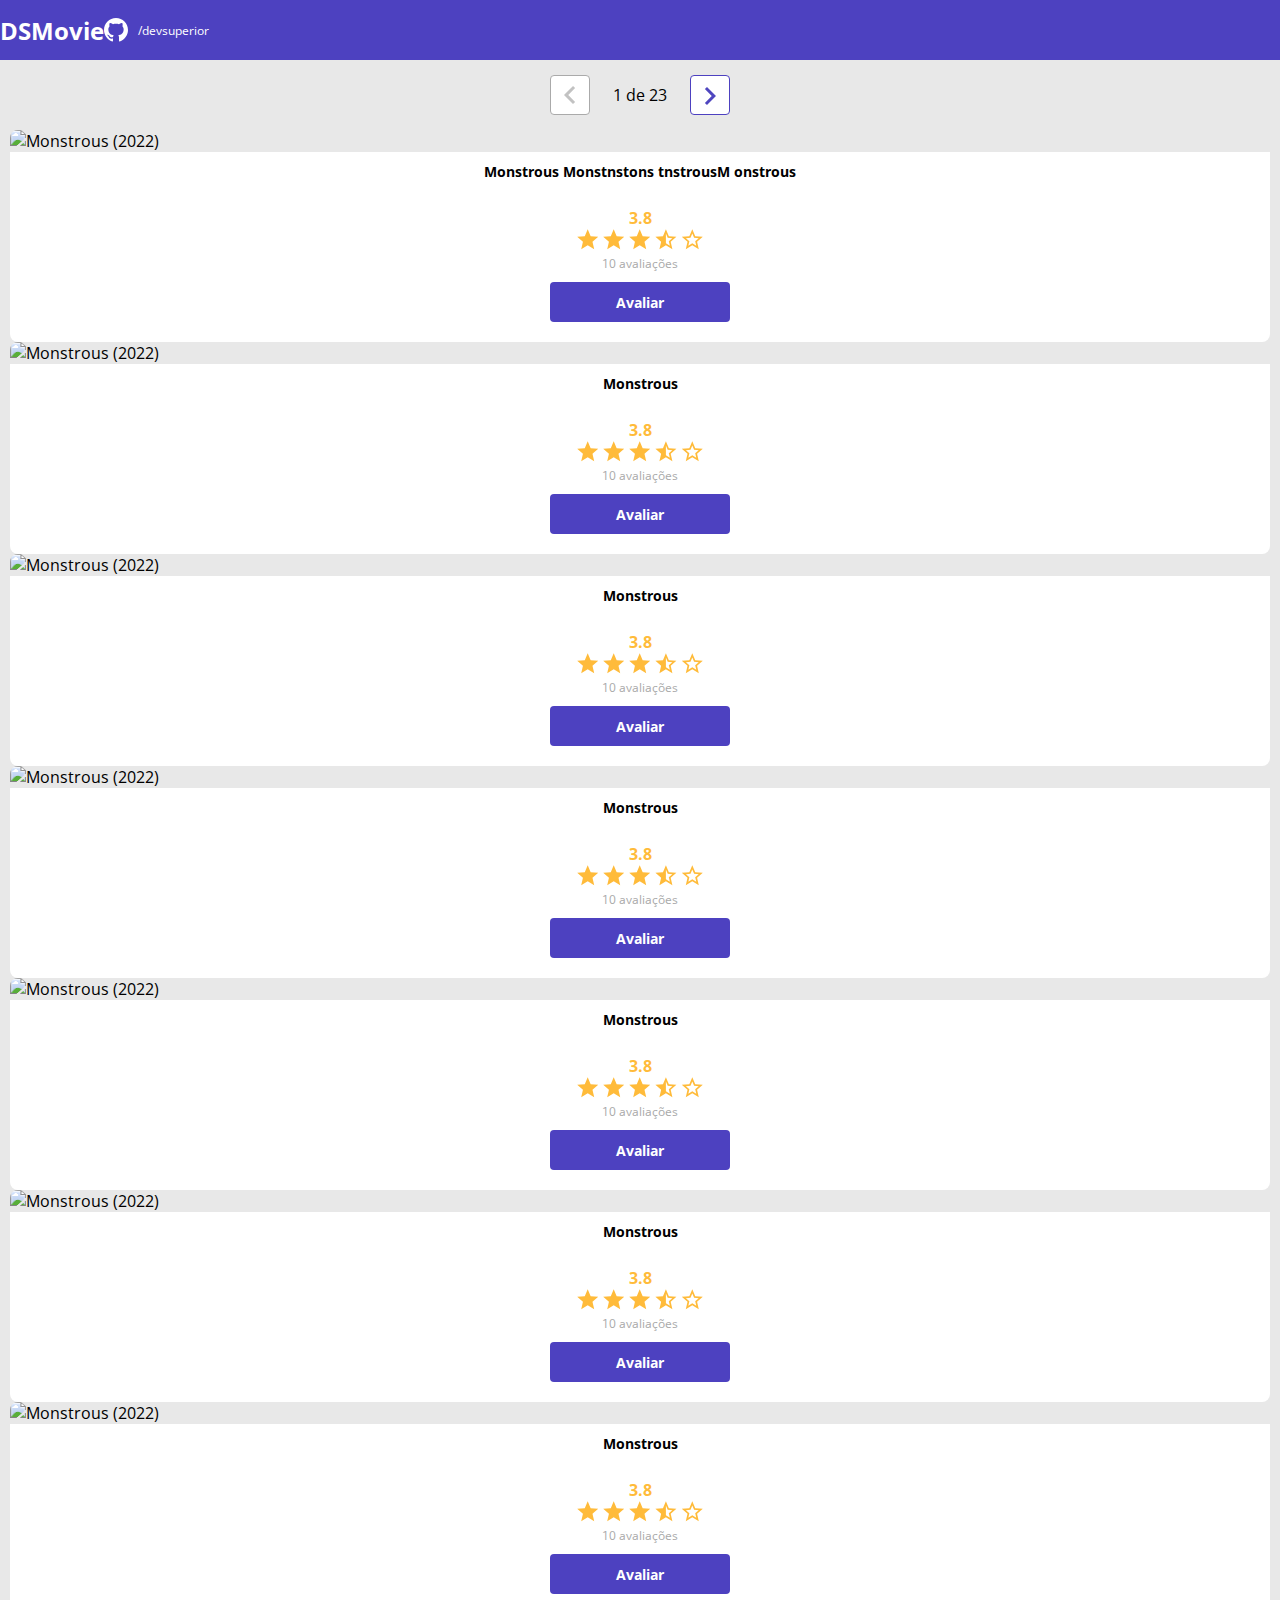
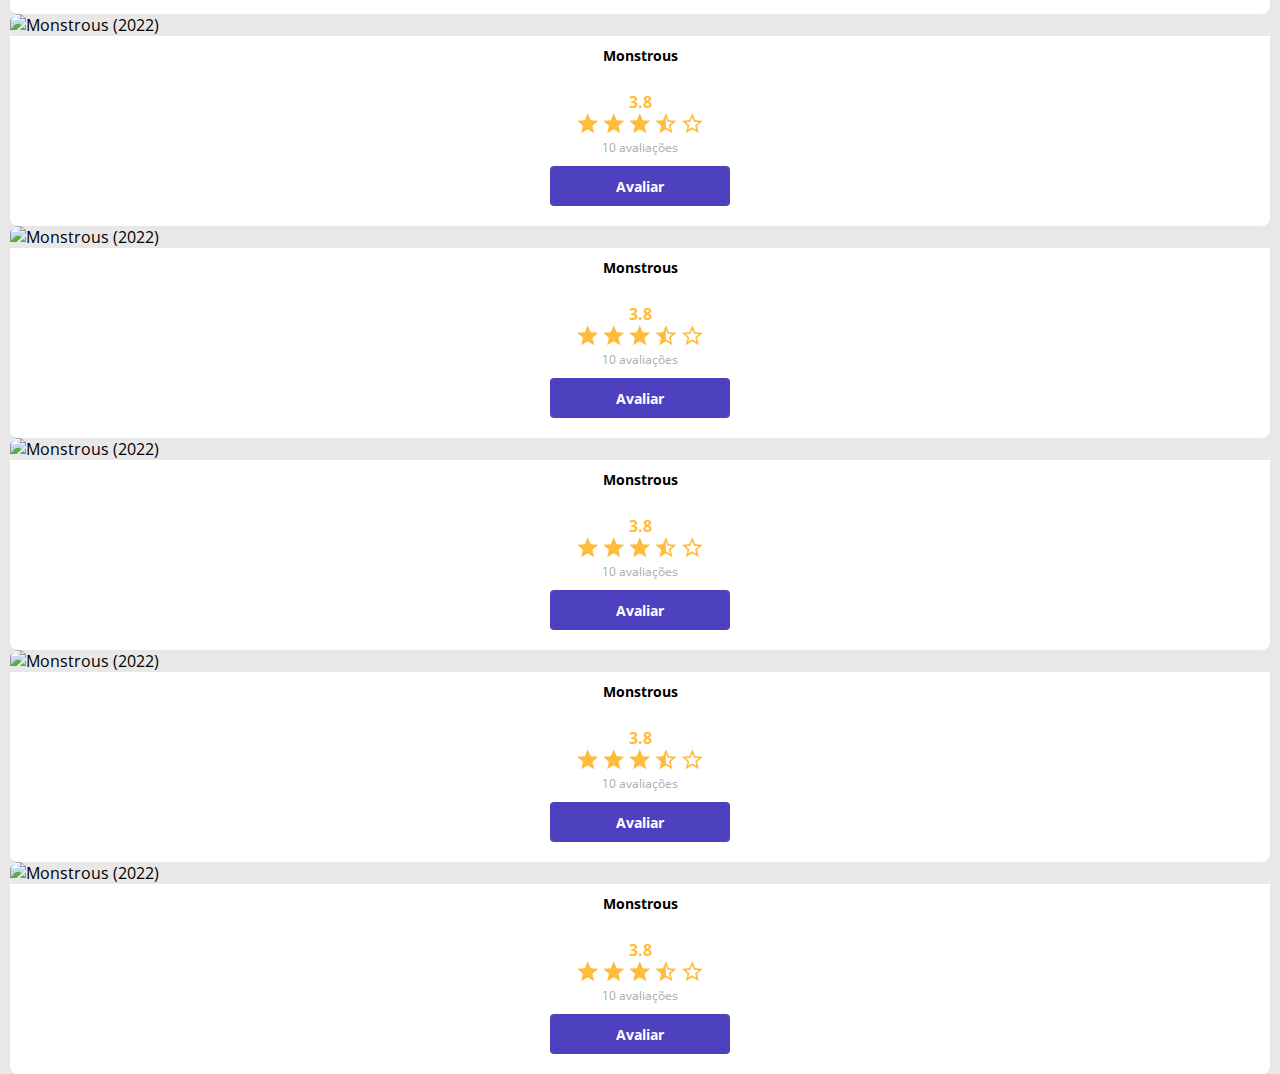
==== commit 5d03da8f: "Componente de paginação" ====
--- a/index.html
+++ b/index.html
@@ -29,6 +29,18 @@
     <main>
         <section id="dsmovie-card-list" class="container">
 
+            <div class="dsmovie-pagination-container">
+                <div class="dsmovie-pagination-box">
+                    <button disabled>
+                        <img src="img/arrow.svg" alt="Voltar">
+                    </button>
+                    <p>1 de 23</p>
+                    <button>
+                        <img class="dsmovie-flip-horizontal" src="img/arrow.svg" alt="Próximo">
+                    </button>
+                </div>
+            </div>
+
             <div class="row">
 
                 <div class="col-sm-6 col-lg-4 col-xl-3 mb-3 ">
--- a/css/styles.css
+++ b/css/styles.css
@@ -3,7 +3,7 @@
 :root {
     --bg-gray: #e8e8e8;
     --text-gray: #4a4a4a;
-    --color-primary: #4d41c0;
+    --color-primary: #4D41C0;
     --white: #fff;
     --text-light-gray: #aaa;
     --star-yellow: #FFBB3A;
@@ -63,7 +63,7 @@
 }
 
 #dsmovie-card-list {
-    padding: 40px 10px;
+    padding: 0 10px;
 }
 
 .dsmovie-card {
@@ -169,4 +169,52 @@
     flex-direction: column;
     align-items: center;
     justify-content: space-between;
+}
+
+.dsmovie-pagination-container{
+    padding: 15px 0;
+    display: flex;
+    justify-content: center;
+    
+}
+
+.dsmovie-pagination-box{
+    width: 180px;
+    display: flex;
+    justify-content: space-between;
+    align-items: center;
+}
+
+
+.dsmovie-pagination-box p{
+    margin: 0;
+}
+
+.dsmovie-pagination-box button{
+    width: 40px;
+    height: 40px;
+    border: 1px solid var(--color-primary);
+    border-radius: 4px;
+    background-color: var(--white);
+    display: flex;
+    justify-content: center;
+    align-items: center;
+}
+
+.dsmovie-pagination-box button img{
+    filter: brightness(0) saturate(100%) invert(25%) sepia(64%) saturate(1999%) hue-rotate(229deg) brightness(92%) contrast(92%);
+}
+
+
+.dsmovie-pagination-box button:disabled{
+    border: 1px solid var(--text-light-gray);
+    
+}
+
+.dsmovie-pagination-box button:disabled img{
+    filter: unset;
+}
+
+.dsmovie-flip-horizontal{
+    transform: rotate(180deg);
 }